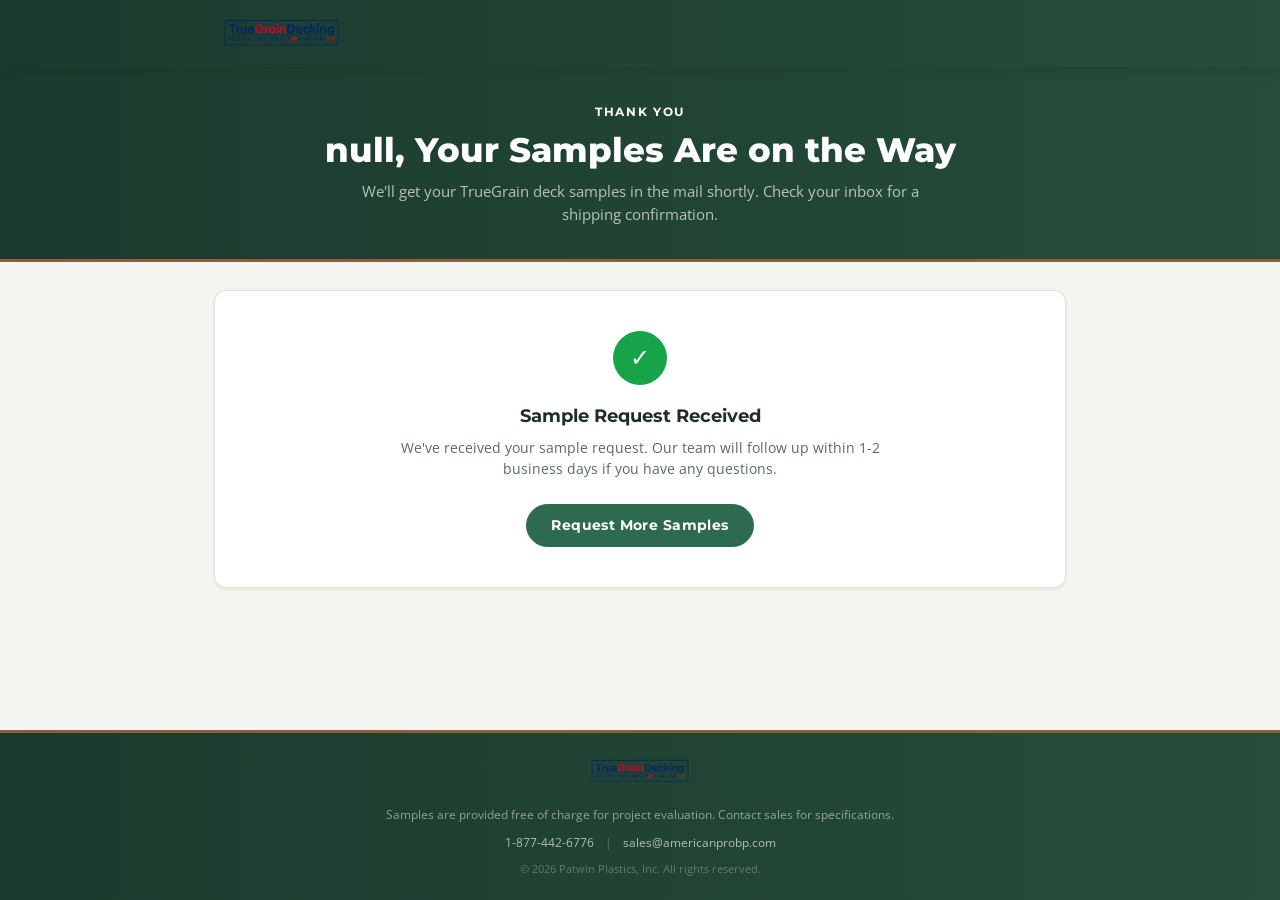
==== thankyou.html @ b53eae9f "Initial commit: TrueGrain Decking sample request form - 3-step card layout (sample size, color selec" ====
<!DOCTYPE html>
<html lang="en">
<head>
  <meta charset="UTF-8" />
  <meta name="viewport" content="width=device-width, initial-scale=1.0" />
  <title>Thank You | TrueGrain Decking Sample Request</title>
  <link rel="preconnect" href="https://fonts.googleapis.com" />
  <link rel="preconnect" href="https://fonts.gstatic.com" crossorigin />
  <link href="https://fonts.googleapis.com/css2?family=Montserrat:wght@400;500;600;700;800&family=Open+Sans:wght@400;500;600&display=swap" rel="stylesheet" />
  <link rel="stylesheet" href="css/style.css" />
</head>
<body>

  <header class="site-header">
    <div class="header-inner">
      <div class="header-logo">
        <img src="images/truegrain-logo.png" alt="TrueGrain Decking" />
      </div>
    </div>
  </header>

  <section class="hero">
    <div class="hero-inner">
      <p class="hero-eyebrow">Thank You</p>
      <h1 class="hero-title" id="ty-title">Your Samples Are on the Way</h1>
      <p class="hero-sub">We'll get your TrueGrain deck samples in the mail shortly. Check your inbox for a shipping confirmation.</p>
    </div>
  </section>

  <main class="form-wrapper">
    <section class="form-card" style="text-align:center; padding: 2.5rem 2rem;">
      <div class="success-icon" style="margin:0 auto 1rem;">&#10003;</div>
      <h2 class="step-title" style="margin-bottom: 0.5rem;">Sample Request Received</h2>
      <p class="step-desc" style="max-width: 480px; margin: 0 auto 1.5rem;" id="ty-body">
        We've received your sample request. Our team will follow up within 1-2 business days if you have any questions.
      </p>
      <a class="btn btn-primary" href="index.html">Request More Samples</a>
    </section>
  </main>

  <footer class="site-footer">
    <div class="footer-inner">
      <div class="footer-brand">
        <img src="images/truegrain-logo.png" alt="TrueGrain Decking" />
      </div>
      <p class="footer-note">Samples are provided free of charge for project evaluation. Contact sales for specifications.</p>
      <div class="footer-contact">
        <span>1-877-442-6776</span>
        <span class="footer-sep">|</span>
        <a href="mailto:sales@americanprobp.com">sales@americanprobp.com</a>
      </div>
      <p class="footer-copy">&copy; <span id="footer-year"></span> Patwin Plastics, Inc. All rights reserved.</p>
    </div>
  </footer>

  <script>
    document.getElementById('footer-year').textContent = new Date().getFullYear();
    // Personalize with query params
    var params = new URLSearchParams(window.location.search);
    var name = params.get('name');
    if (name) {
      document.getElementById('ty-title').textContent = name + ', Your Samples Are on the Way';
    }
  </script>
</body>
</html>
---- css/style.css ----
/* =====================================================
   TRUEGRAIN SAMPLE REQUEST FORM - Design System
   Earthy greens + warm wood tones. Clean card layout.
   Matches Ameridex structure with TrueGrain identity.
   ===================================================== */

:root {
  /* ---- Primary green (TrueGrain brand) ---- */
  --color-primary:       #2d6a4f;
  --color-primary-dark:  #1b4332;
  --color-primary-soft:  #f0f7f4;

  /* ---- Header dark (deep forest) ---- */
  --color-dark:          #1b3a2d;
  --color-dark-mid:      #264d3b;

  /* ---- Accent warm (wood tone CTA) ---- */
  --color-accent:        #8B5E3C;
  --color-accent-dark:   #6d4a2e;
  --color-accent-soft:   #fdf6f0;

  /* ---- Surfaces ---- */
  --color-bg:            #f4f5f0;
  --color-surface:       #ffffff;
  --color-surface-alt:   #fafbf8;

  /* ---- Borders ---- */
  --color-border:        #dde3d8;
  --color-border-focus:  #7bc4a5;

  /* ---- Text ---- */
  --color-text:          #1e2e24;
  --color-text-muted:    #5a6b5e;
  --color-text-light:    #8a9b8e;

  /* ---- Semantic ---- */
  --color-success:       #16a34a;
  --color-success-soft:  #f0fdf4;
  --color-error:         #dc2626;
  --color-error-bg:      #fef2f2;
  --color-info-bg:       #f0f7f4;
  --color-info-border:   #b7e4c7;

  /* ---- Radii ---- */
  --radius-sm:   4px;
  --radius-md:   8px;
  --radius-lg:   12px;
  --radius-xl:   20px;
  --radius-pill: 999px;

  /* ---- Shadows ---- */
  --shadow-card:  0 1px 4px rgba(15,35,20,0.06), 0 1px 2px rgba(15,35,20,0.04);
  --shadow-raise: 0 8px 24px rgba(15,35,20,0.10);

  /* ---- Typography ---- */
  --font-head: 'Montserrat', sans-serif;
  --font-body: 'Open Sans', sans-serif;

  /* ---- Layout ---- */
  --max-w: 900px;
  --step-pad: 2rem;
}

*, *::before, *::after { box-sizing: border-box; margin: 0; padding: 0; }
html { font-size: 16px; scroll-behavior: smooth; }
body {
  font-family: var(--font-body);
  color: var(--color-text);
  background: var(--color-bg);
  line-height: 1.6;
  min-height: 100vh;
  display: flex;
  flex-direction: column;
}
main { flex: 1; }

/* ============================================================
   HEADER
   ============================================================ */
.site-header {
  background: linear-gradient(90deg, var(--color-dark) 0%, var(--color-dark-mid) 100%);
  border-bottom: none;
  position: sticky;
  top: 0;
  z-index: 100;
  box-shadow: 0 2px 12px rgba(15,35,20,0.18);
}
.header-inner {
  max-width: var(--max-w);
  margin: 0 auto;
  padding: 0.85rem 1.5rem;
  display: flex;
  align-items: center;
  justify-content: space-between;
  gap: 1rem;
}
.header-logo {
  display: flex;
  align-items: center;
  gap: 0.75rem;
}
.header-logo img {
  max-height: 40px;
  width: auto;
  display: block;
}

/* ============================================================
   HERO
   ============================================================ */
.hero {
  background: linear-gradient(90deg, var(--color-dark) 0%, var(--color-dark-mid) 100%);
  padding: 2.25rem 1.5rem 2rem;
  border-bottom: 3px solid var(--color-accent);
}
.hero-inner { max-width: var(--max-w); margin: 0 auto; text-align: center; }
.hero-eyebrow {
  font-family: var(--font-head);
  font-size: 0.72rem;
  font-weight: 700;
  letter-spacing: 0.14em;
  text-transform: uppercase;
  color: #ffffff;
  margin-bottom: 0.5rem;
  display: block;
}
.hero-title {
  font-family: var(--font-head);
  font-size: clamp(1.5rem, 3.5vw, 2.1rem);
  font-weight: 800;
  color: #ffffff;
  line-height: 1.2;
  margin-bottom: 0.6rem;
}
.hero-sub {
  font-size: 0.92rem;
  color: rgba(255,255,255,0.68);
  max-width: 560px;
  margin: 0 auto;
}

/* ============================================================
   FORM WRAPPER
   ============================================================ */
.form-wrapper {
  max-width: var(--max-w);
  margin: 0 auto;
  padding: 1.75rem 1.5rem 4rem;
  width: 100%;
  display: flex;
  flex-direction: column;
  gap: 1.5rem;
}

/* ============================================================
   FORM CARD
   ============================================================ */
.form-card {
  background: var(--color-surface);
  border-radius: var(--radius-lg);
  box-shadow: var(--shadow-card);
  padding: var(--step-pad);
  border: 1px solid var(--color-border);
  animation: cardEnter 0.28s ease both;
}
@keyframes cardEnter {
  from { opacity: 0; transform: translateY(10px); }
  to   { opacity: 1; transform: translateY(0); }
}

.step-header {
  display: flex;
  align-items: flex-start;
  gap: 1rem;
  margin-bottom: 1.5rem;
  padding-bottom: 1rem;
  border-bottom: 1px solid var(--color-border);
}
.step-icon { font-size: 1.5rem; color: var(--color-primary); line-height: 1; flex-shrink: 0; margin-top: 0.1rem; }
.step-title {
  font-family: var(--font-head);
  font-size: 1.15rem;
  font-weight: 700;
  color: var(--color-text);
  margin-bottom: 0.2rem;
}
.step-desc { font-size: 0.87rem; color: var(--color-text-muted); max-width: 540px; line-height: 1.5; }

/* ============================================================
   SIZE SELECTION
   ============================================================ */
.size-grid {
  display: grid;
  grid-template-columns: 1fr 1fr;
  gap: 1rem;
  margin-bottom: 0.5rem;
}
@media (max-width: 520px) { .size-grid { grid-template-columns: 1fr; } }

.size-card {
  border: 1.5px solid var(--color-border);
  border-radius: var(--radius-lg);
  padding: 1.4rem 1rem;
  cursor: pointer;
  transition: border-color 0.16s, box-shadow 0.16s, transform 0.12s;
  background: var(--color-surface);
  text-align: center;
  user-select: none;
  display: flex;
  flex-direction: column;
  align-items: center;
  gap: 0.4rem;
}
.size-card:hover {
  border-color: var(--color-primary);
  box-shadow: var(--shadow-card);
  transform: translateY(-2px);
}
.size-card.selected {
  border-color: var(--color-primary);
  box-shadow: 0 0 0 3px rgba(45,106,79,0.15);
  background: var(--color-primary-soft);
}
.size-icon {
  color: var(--color-primary);
  margin-bottom: 0.3rem;
}
.size-card.selected .size-icon { color: var(--color-primary-dark); }
.size-label {
  font-family: var(--font-head);
  font-size: 0.92rem;
  font-weight: 700;
  color: var(--color-text);
}
.size-detail {
  font-size: 0.78rem;
  color: var(--color-text-muted);
}

/* ============================================================
   SELECTION COUNT
   ============================================================ */
.selection-count {
  display: flex;
  align-items: center;
  gap: 0.5rem;
  background: var(--color-info-bg);
  border: 1px solid var(--color-info-border);
  border-radius: var(--radius-md);
  padding: 0.6rem 1rem;
  margin-bottom: 1rem;
}
.count-num {
  font-family: var(--font-head);
  font-size: 1.15rem;
  font-weight: 800;
  color: var(--color-primary);
  min-width: 20px;
  text-align: center;
}
.count-text {
  font-size: 0.82rem;
  color: var(--color-text-muted);
  font-family: var(--font-head);
  font-weight: 600;
}
/* ---- Select All / Deselect All button ---- */
.btn-select-all {
  margin-left: auto;
  font-family: var(--font-head);
  font-size: 0.74rem;
  font-weight: 700;
  letter-spacing: 0.03em;
  color: var(--color-primary);
  background: transparent;
  border: 1.5px solid var(--color-primary);
  border-radius: var(--radius-pill);
  padding: 0.3rem 0.9rem;
  cursor: pointer;
  transition: background 0.16s, color 0.16s, border-color 0.16s;
  white-space: nowrap;
}
.btn-select-all:hover {
  background: var(--color-primary);
  color: #ffffff;
}
.btn-select-all.active {
  background: var(--color-accent-soft);
  color: var(--color-accent);
  border-color: var(--color-accent);
}
.btn-select-all.active:hover {
  background: var(--color-accent);
  color: #ffffff;
}

/* ============================================================
   SWATCH GRID
   ============================================================ */
.swatch-grid {
  display: grid;
  grid-template-columns: repeat(auto-fill, minmax(130px, 1fr));
  gap: 0.75rem;
  margin-bottom: 0.5rem;
}
@media (max-width: 520px) { .swatch-grid { grid-template-columns: repeat(3, 1fr); } }
@media (max-width: 380px) { .swatch-grid { grid-template-columns: repeat(2, 1fr); } }
.swatch-item {
  display: flex; flex-direction: column; align-items: center; gap: 0.4rem;
  cursor: pointer;
  padding: 0.35rem;
  border-radius: var(--radius-md);
  border: 2px solid transparent;
  transition: border-color 0.16s, box-shadow 0.16s;
}
.swatch-item:hover { border-color: var(--color-primary); }
.swatch-item.selected {
  border-color: var(--color-primary);
  box-shadow: 0 0 0 3px rgba(45,106,79,0.15);
}
.swatch-circle {
  width: 100%; aspect-ratio: 3 / 2;
  border-radius: var(--radius-sm);
  border: 1px solid rgba(0,0,0,0.08);
  position: relative;
  overflow: hidden;
  transition: transform 0.15s, box-shadow 0.15s;
  background-color: var(--color-surface-alt);
}
.swatch-item:hover .swatch-circle {
  transform: scale(1.04);
  box-shadow: 0 4px 12px rgba(0,0,0,0.18);
}
.swatch-item.selected .swatch-circle {
  transform: scale(1.04);
  box-shadow: 0 0 0 2px var(--color-primary), 0 4px 14px rgba(0,0,0,0.16);
}
.swatch-label {
  font-family: var(--font-head);
  font-size: 0.72rem;
  font-weight: 600;
  text-align: center;
  color: var(--color-text-muted);
  line-height: 1.2;
}
/* Checkmark badge on selected swatches */
.swatch-item.selected .swatch-circle::before {
  content: '\2713';
  position: absolute;
  top: 4px; right: 4px;
  width: 22px; height: 22px;
  display: flex;
  align-items: center;
  justify-content: center;
  font-size: 0.75rem;
  font-weight: 800;
  color: #ffffff;
  background: var(--color-primary);
  border-radius: 50%;
  box-shadow: 0 1px 3px rgba(0,0,0,0.3);
  z-index: 2;
}

/* ============================================================
   FORMS
   ============================================================ */
.form-row { display: grid; grid-template-columns: 1fr 1fr; gap: 1rem; margin-bottom: 1.25rem; }
.form-row--three { grid-template-columns: 1fr 1fr; }
@media (max-width: 520px) {
  .form-row { grid-template-columns: 1fr; }
  .form-row--three { grid-template-columns: 1fr; }
}
.form-group { display: flex; flex-direction: column; gap: 0.3rem; }
.form-group--full { grid-column: 1 / -1; }
.form-label {
  font-family: var(--font-head);
  font-size: 0.78rem;
  font-weight: 600;
  text-transform: uppercase;
  letter-spacing: 0.05em;
  color: var(--color-text);
}
.form-input {
  padding: 0.62rem 0.9rem;
  border: 1px solid var(--color-border);
  border-radius: var(--radius-md);
  font-family: var(--font-body);
  font-size: 0.95rem;
  color: var(--color-text);
  background: var(--color-surface-alt);
  transition: border-color 0.16s, box-shadow 0.16s, background 0.16s;
  width: 100%;
}
.form-input::placeholder { color: var(--color-text-light); }
.form-input:focus {
  outline: none;
  border-color: var(--color-primary);
  background: var(--color-surface);
  box-shadow: 0 0 0 3px rgba(45,106,79,0.10);
}
.form-input.error { border-color: var(--color-error); background: var(--color-error-bg); }
.form-error { font-size: 0.77rem; color: var(--color-error); min-height: 1rem; display: block; }
.required-star { color: var(--color-error); }
.form-select {
  appearance: none;
  background-image: url("data:image/svg+xml,%3Csvg xmlns='http://www.w3.org/2000/svg' width='12' height='8' viewBox='0 0 12 8'%3E%3Cpath d='M1 1l5 5 5-5' stroke='%235a6b5e' stroke-width='1.5' fill='none' stroke-linecap='round' stroke-linejoin='round'/%3E%3C/svg%3E");
  background-repeat: no-repeat;
  background-position: right 0.75rem center;
  padding-right: 2.25rem;
}
.form-textarea {
  resize: vertical;
  min-height: 80px;
  font-family: var(--font-body);
}

.section-subhead {
  font-family: var(--font-head);
  font-size: 0.75rem;
  font-weight: 700;
  text-transform: uppercase;
  letter-spacing: 0.07em;
  color: var(--color-text-muted);
  margin-bottom: 1rem;
}

/* ============================================================
   SUMMARY BLOCK
   ============================================================ */
.summary-block {
  background: var(--color-info-bg);
  border: 1px solid var(--color-info-border);
  border-left: 4px solid var(--color-primary);
  border-radius: var(--radius-md);
  padding: 1rem 1.25rem;
  margin-bottom: 1.25rem;
  margin-top: 0.75rem;
}
.summary-title {
  font-family: var(--font-head);
  font-size: 0.76rem;
  font-weight: 700;
  text-transform: uppercase;
  letter-spacing: 0.07em;
  color: var(--color-text-muted);
  margin-bottom: 0.6rem;
}
.summary-row {
  display: flex;
  justify-content: space-between;
  align-items: center;
  padding: 0.35rem 0;
}
.summary-row + .summary-row {
  border-top: 1px solid var(--color-border);
}
.summary-label {
  font-family: var(--font-head);
  font-size: 0.82rem;
  font-weight: 600;
  color: var(--color-text);
}
.summary-value {
  font-size: 0.85rem;
  color: var(--color-primary);
  font-weight: 600;
  font-family: var(--font-head);
  text-align: right;
  max-width: 60%;
}

/* ============================================================
   DIVIDER
   ============================================================ */
.divider { height: 1px; background: var(--color-border); margin: 1.25rem 0; }

/* ============================================================
   BUTTONS
   ============================================================ */
.btn {
  display: inline-flex; align-items: center; justify-content: center; gap: 0.4rem;
  font-family: var(--font-head);
  font-size: 0.86rem;
  font-weight: 700;
  letter-spacing: 0.03em;
  border-radius: var(--radius-pill);
  padding: 0.6rem 1.5rem;
  cursor: pointer;
  border: 1.5px solid transparent;
  transition: background 0.15s, color 0.15s, border-color 0.15s, box-shadow 0.15s, transform 0.1s;
  text-decoration: none;
  background: none;
}
.btn:active { transform: scale(0.97); }
.btn-primary { background: var(--color-primary); color: #fff; border-color: var(--color-primary); }
.btn-primary:hover { background: var(--color-primary-dark); border-color: var(--color-primary-dark); box-shadow: 0 4px 14px rgba(45,106,79,0.22); }
.btn-cta {
  background: var(--color-accent); color: #ffffff; border-color: var(--color-accent);
  font-size: 0.98rem; padding: 0.75rem 2rem; width: 100%; margin-top: 0.5rem;
}
.btn-cta:hover { background: var(--color-accent-dark); border-color: var(--color-accent-dark); box-shadow: 0 6px 20px rgba(139,94,60,0.26); }
.btn-cta:disabled {
  background: var(--color-text-light);
  border-color: var(--color-text-light);
  cursor: not-allowed;
  box-shadow: none;
}

/* ============================================================
   SUCCESS
   ============================================================ */
.lead-success { text-align: center; padding: 2rem 1rem; }
.success-icon {
  width: 54px; height: 54px;
  background: var(--color-success); color: white; border-radius: 50%;
  font-size: 1.5rem;
  display: flex; align-items: center; justify-content: center;
  margin: 0 auto 0.9rem;
}
.success-title { font-family: var(--font-head); font-size: 1.1rem; font-weight: 700; color: var(--color-success); margin-bottom: 0.35rem; }
.success-body { font-size: 0.87rem; color: var(--color-text-muted); }
.lead-privacy { font-size: 0.73rem; color: var(--color-text-light); text-align: center; margin-top: 0.6rem; }

/* ============================================================
   TOAST
   ============================================================ */
.toast {
  position: fixed; bottom: 1.5rem; left: 50%;
  transform: translateX(-50%) translateY(80px);
  background: var(--color-dark);
  color: #fff;
  font-family: var(--font-head);
  font-size: 0.86rem;
  font-weight: 600;
  padding: 0.65rem 1.4rem;
  border-radius: var(--radius-pill);
  box-shadow: var(--shadow-raise);
  border-left: 4px solid var(--color-accent);
  opacity: 0;
  transition: opacity 0.26s, transform 0.26s;
  pointer-events: none;
  z-index: 9999;
  white-space: nowrap;
}
.toast.show { opacity: 1; transform: translateX(-50%) translateY(0); }

/* ============================================================
   FOOTER
   ============================================================ */
.site-footer {
  background: linear-gradient(90deg, var(--color-dark) 0%, var(--color-dark-mid) 100%);
  border-top: 3px solid var(--color-accent);
  margin-top: auto;
}
.footer-inner { max-width: var(--max-w); margin: 0 auto; padding: 1.4rem 1.5rem; text-align: center; }
.footer-brand { margin-bottom: 0.6rem; }
.footer-brand img { max-height: 34px; width: auto; opacity: 0.9; }
.footer-note { font-size: 0.73rem; color: rgba(255,255,255,0.5); max-width: 520px; margin: 0 auto 0.6rem; line-height: 1.5; }
.footer-contact {
  font-size: 0.78rem;
  color: rgba(255,255,255,0.65);
  margin-bottom: 0.4rem;
}
.footer-contact a {
  color: rgba(255,255,255,0.65);
  text-decoration: none;
  transition: color 0.15s;
}
.footer-contact a:hover { color: #ffffff; }
.footer-sep { margin: 0 0.5rem; opacity: 0.4; }
.footer-copy { font-size: 0.7rem; color: rgba(255,255,255,0.3); }
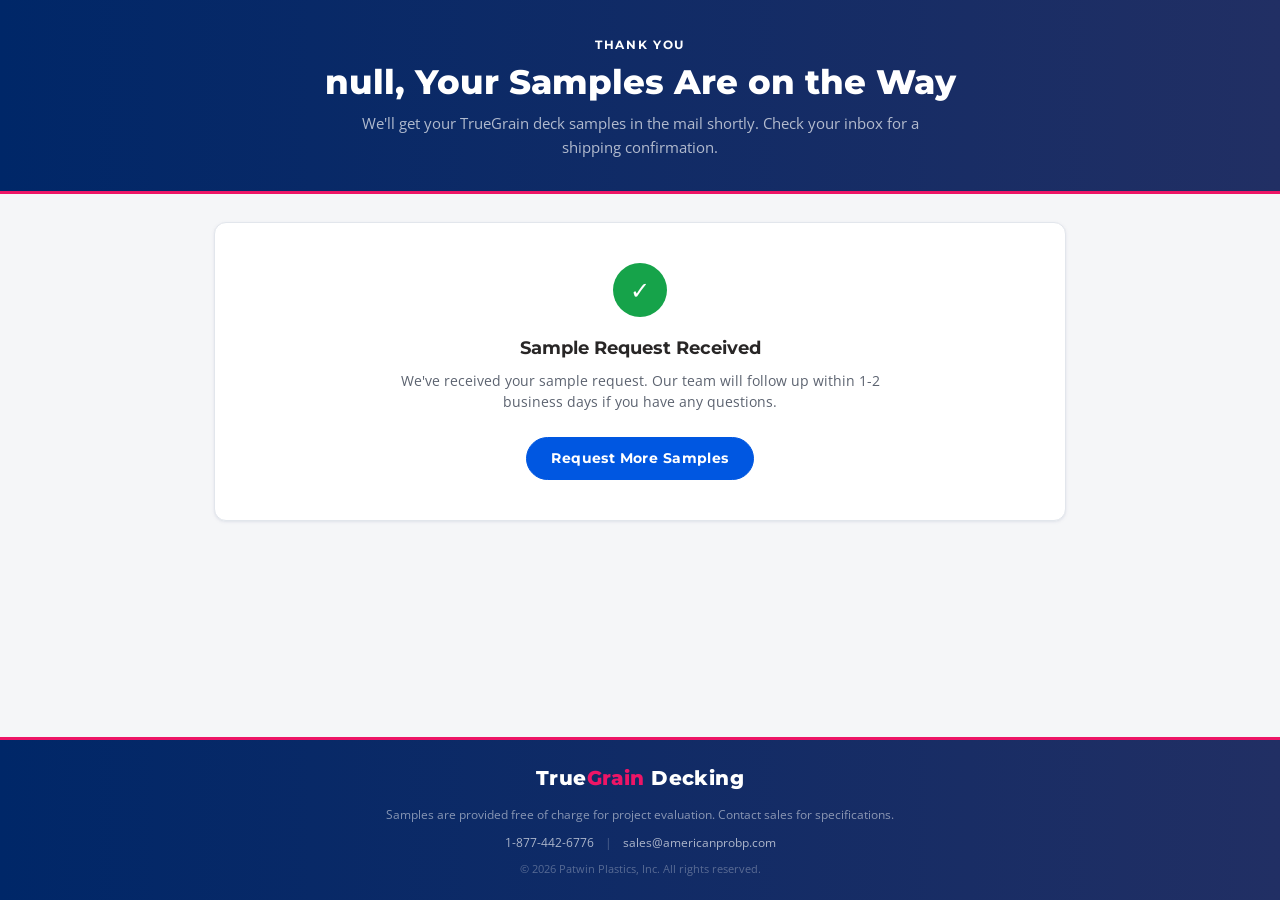
==== commit 96b3abdc: "Remove header logo, fix footer logo to text, add comprehensive mobile optimization - Removed header " ====
--- a/thankyou.html
+++ b/thankyou.html
@@ -11,13 +11,7 @@
 </head>
 <body>
 
-  <header class="site-header">
-    <div class="header-inner">
-      <div class="header-logo">
-        <img src="images/truegrain-logo.png" alt="TrueGrain Decking" />
-      </div>
-    </div>
-  </header>
+
 
   <section class="hero">
     <div class="hero-inner">
@@ -41,7 +35,7 @@
   <footer class="site-footer">
     <div class="footer-inner">
       <div class="footer-brand">
-        <img src="images/truegrain-logo.png" alt="TrueGrain Decking" />
+        <span class="footer-logo-text">True<span class="footer-logo-accent">Grain</span> Decking</span>
       </div>
       <p class="footer-note">Samples are provided free of charge for project evaluation. Contact sales for specifications.</p>
       <div class="footer-contact">
--- a/css/style.css
+++ b/css/style.css
@@ -1,45 +1,45 @@
 /* =====================================================
    TRUEGRAIN SAMPLE REQUEST FORM - Design System
-   Earthy greens + warm wood tones. Clean card layout.
+   Blue primary, dark navy header/footer, white nav.
    Matches Ameridex structure with TrueGrain identity.
    ===================================================== */
 
 :root {
-  /* ---- Primary green (TrueGrain brand) ---- */
-  --color-primary:       #2d6a4f;
-  --color-primary-dark:  #1b4332;
-  --color-primary-soft:  #f0f7f4;
-
-  /* ---- Header dark (deep forest) ---- */
-  --color-dark:          #1b3a2d;
-  --color-dark-mid:      #264d3b;
-
-  /* ---- Accent warm (wood tone CTA) ---- */
-  --color-accent:        #8B5E3C;
-  --color-accent-dark:   #6d4a2e;
-  --color-accent-soft:   #fdf6f0;
+  /* ---- Primary blue (TrueGrain brand) ---- */
+  --color-primary:       #0057E1;
+  --color-primary-dark:  #0046b8;
+  --color-primary-soft:  #eef4ff;
+
+  /* ---- Dark navy (header / footer) ---- */
+  --color-dark:          #002768;
+  --color-dark-mid:      #212F64;
+
+  /* ---- Accent pink-red (TrueGrain highlights) ---- */
+  --color-accent:        #ED1566;
+  --color-accent-dark:   #c91058;
+  --color-accent-soft:   #fff0f5;
 
   /* ---- Surfaces ---- */
-  --color-bg:            #f4f5f0;
+  --color-bg:            #f5f6f8;
   --color-surface:       #ffffff;
-  --color-surface-alt:   #fafbf8;
+  --color-surface-alt:   #f9fafb;
 
   /* ---- Borders ---- */
-  --color-border:        #dde3d8;
-  --color-border-focus:  #7bc4a5;
+  --color-border:        #e2e6ec;
+  --color-border-focus:  #93b8f5;
 
   /* ---- Text ---- */
-  --color-text:          #1e2e24;
-  --color-text-muted:    #5a6b5e;
-  --color-text-light:    #8a9b8e;
+  --color-text:          #282626;
+  --color-text-muted:    #5c6370;
+  --color-text-light:    #94a3b8;
 
   /* ---- Semantic ---- */
   --color-success:       #16a34a;
   --color-success-soft:  #f0fdf4;
   --color-error:         #dc2626;
   --color-error-bg:      #fef2f2;
-  --color-info-bg:       #f0f7f4;
-  --color-info-border:   #b7e4c7;
+  --color-info-bg:       #eef4ff;
+  --color-info-border:   #b3d1fa;
 
   /* ---- Radii ---- */
   --radius-sm:   4px;
@@ -49,8 +49,8 @@
   --radius-pill: 999px;
 
   /* ---- Shadows ---- */
-  --shadow-card:  0 1px 4px rgba(15,35,20,0.06), 0 1px 2px rgba(15,35,20,0.04);
-  --shadow-raise: 0 8px 24px rgba(15,35,20,0.10);
+  --shadow-card:  0 1px 4px rgba(0,39,104,0.06), 0 1px 2px rgba(0,39,104,0.04);
+  --shadow-raise: 0 8px 24px rgba(0,39,104,0.12);
 
   /* ---- Typography ---- */
   --font-head: 'Montserrat', sans-serif;
@@ -74,36 +74,7 @@
 }
 main { flex: 1; }
 
-/* ============================================================
-   HEADER
-   ============================================================ */
-.site-header {
-  background: linear-gradient(90deg, var(--color-dark) 0%, var(--color-dark-mid) 100%);
-  border-bottom: none;
-  position: sticky;
-  top: 0;
-  z-index: 100;
-  box-shadow: 0 2px 12px rgba(15,35,20,0.18);
-}
-.header-inner {
-  max-width: var(--max-w);
-  margin: 0 auto;
-  padding: 0.85rem 1.5rem;
-  display: flex;
-  align-items: center;
-  justify-content: space-between;
-  gap: 1rem;
-}
-.header-logo {
-  display: flex;
-  align-items: center;
-  gap: 0.75rem;
-}
-.header-logo img {
-  max-height: 40px;
-  width: auto;
-  display: block;
-}
+
 
 /* ============================================================
    HERO
@@ -176,7 +147,23 @@
   padding-bottom: 1rem;
   border-bottom: 1px solid var(--color-border);
 }
-.step-icon { font-size: 1.5rem; color: var(--color-primary); line-height: 1; flex-shrink: 0; margin-top: 0.1rem; }
+.step-icon {
+  font-size: 0.82rem;
+  color: var(--color-primary);
+  line-height: 1;
+  flex-shrink: 0;
+  margin-top: 0.15rem;
+  width: 30px;
+  height: 30px;
+  display: flex;
+  align-items: center;
+  justify-content: center;
+  background: var(--color-primary-soft);
+  border: 1.5px solid var(--color-info-border);
+  border-radius: 50%;
+  font-weight: 800;
+  font-family: var(--font-head);
+}
 .step-title {
   font-family: var(--font-head);
   font-size: 1.15rem;
@@ -195,7 +182,6 @@
   gap: 1rem;
   margin-bottom: 0.5rem;
 }
-@media (max-width: 520px) { .size-grid { grid-template-columns: 1fr; } }
 
 .size-card {
   border: 1.5px solid var(--color-border);
@@ -218,7 +204,7 @@
 }
 .size-card.selected {
   border-color: var(--color-primary);
-  box-shadow: 0 0 0 3px rgba(45,106,79,0.15);
+  box-shadow: 0 0 0 3px rgba(0,87,225,0.15);
   background: var(--color-primary-soft);
 }
 .size-icon {
@@ -303,8 +289,6 @@
   gap: 0.75rem;
   margin-bottom: 0.5rem;
 }
-@media (max-width: 520px) { .swatch-grid { grid-template-columns: repeat(3, 1fr); } }
-@media (max-width: 380px) { .swatch-grid { grid-template-columns: repeat(2, 1fr); } }
 .swatch-item {
   display: flex; flex-direction: column; align-items: center; gap: 0.4rem;
   cursor: pointer;
@@ -316,7 +300,7 @@
 .swatch-item:hover { border-color: var(--color-primary); }
 .swatch-item.selected {
   border-color: var(--color-primary);
-  box-shadow: 0 0 0 3px rgba(45,106,79,0.15);
+  box-shadow: 0 0 0 3px rgba(0,87,225,0.15);
 }
 .swatch-circle {
   width: 100%; aspect-ratio: 3 / 2;
@@ -333,7 +317,7 @@
 }
 .swatch-item.selected .swatch-circle {
   transform: scale(1.04);
-  box-shadow: 0 0 0 2px var(--color-primary), 0 4px 14px rgba(0,0,0,0.16);
+  box-shadow: 0 0 0 2px var(--color-primary), 0 4px 14px rgba(0,39,104,0.18);
 }
 .swatch-label {
   font-family: var(--font-head);
@@ -366,10 +350,6 @@
    ============================================================ */
 .form-row { display: grid; grid-template-columns: 1fr 1fr; gap: 1rem; margin-bottom: 1.25rem; }
 .form-row--three { grid-template-columns: 1fr 1fr; }
-@media (max-width: 520px) {
-  .form-row { grid-template-columns: 1fr; }
-  .form-row--three { grid-template-columns: 1fr; }
-}
 .form-group { display: flex; flex-direction: column; gap: 0.3rem; }
 .form-group--full { grid-column: 1 / -1; }
 .form-label {
@@ -396,14 +376,14 @@
   outline: none;
   border-color: var(--color-primary);
   background: var(--color-surface);
-  box-shadow: 0 0 0 3px rgba(45,106,79,0.10);
+  box-shadow: 0 0 0 3px rgba(0,87,225,0.10);
 }
 .form-input.error { border-color: var(--color-error); background: var(--color-error-bg); }
 .form-error { font-size: 0.77rem; color: var(--color-error); min-height: 1rem; display: block; }
 .required-star { color: var(--color-error); }
 .form-select {
   appearance: none;
-  background-image: url("data:image/svg+xml,%3Csvg xmlns='http://www.w3.org/2000/svg' width='12' height='8' viewBox='0 0 12 8'%3E%3Cpath d='M1 1l5 5 5-5' stroke='%235a6b5e' stroke-width='1.5' fill='none' stroke-linecap='round' stroke-linejoin='round'/%3E%3C/svg%3E");
+  background-image: url("data:image/svg+xml,%3Csvg xmlns='http://www.w3.org/2000/svg' width='12' height='8' viewBox='0 0 12 8'%3E%3Cpath d='M1 1l5 5 5-5' stroke='%235c6370' stroke-width='1.5' fill='none' stroke-linecap='round' stroke-linejoin='round'/%3E%3C/svg%3E");
   background-repeat: no-repeat;
   background-position: right 0.75rem center;
   padding-right: 2.25rem;
@@ -493,12 +473,12 @@
 }
 .btn:active { transform: scale(0.97); }
 .btn-primary { background: var(--color-primary); color: #fff; border-color: var(--color-primary); }
-.btn-primary:hover { background: var(--color-primary-dark); border-color: var(--color-primary-dark); box-shadow: 0 4px 14px rgba(45,106,79,0.22); }
+.btn-primary:hover { background: var(--color-primary-dark); border-color: var(--color-primary-dark); box-shadow: 0 4px 14px rgba(0,87,225,0.25); }
 .btn-cta {
   background: var(--color-accent); color: #ffffff; border-color: var(--color-accent);
   font-size: 0.98rem; padding: 0.75rem 2rem; width: 100%; margin-top: 0.5rem;
 }
-.btn-cta:hover { background: var(--color-accent-dark); border-color: var(--color-accent-dark); box-shadow: 0 6px 20px rgba(139,94,60,0.26); }
+.btn-cta:hover { background: var(--color-accent-dark); border-color: var(--color-accent-dark); box-shadow: 0 6px 20px rgba(237,21,102,0.28); }
 .btn-cta:disabled {
   background: var(--color-text-light);
   border-color: var(--color-text-light);
@@ -553,8 +533,17 @@
   margin-top: auto;
 }
 .footer-inner { max-width: var(--max-w); margin: 0 auto; padding: 1.4rem 1.5rem; text-align: center; }
-.footer-brand { margin-bottom: 0.6rem; }
-.footer-brand img { max-height: 34px; width: auto; opacity: 0.9; }
+.footer-brand { margin-bottom: 0.75rem; }
+.footer-logo-text {
+  font-family: var(--font-head);
+  font-size: 1.25rem;
+  font-weight: 800;
+  color: #ffffff;
+  letter-spacing: 0.02em;
+}
+.footer-logo-accent {
+  color: var(--color-accent);
+}
 .footer-note { font-size: 0.73rem; color: rgba(255,255,255,0.5); max-width: 520px; margin: 0 auto 0.6rem; line-height: 1.5; }
 .footer-contact {
   font-size: 0.78rem;
@@ -569,3 +558,325 @@
 .footer-contact a:hover { color: #ffffff; }
 .footer-sep { margin: 0 0.5rem; opacity: 0.4; }
 .footer-copy { font-size: 0.7rem; color: rgba(255,255,255,0.3); }
+
+/* ============================================================
+   MOBILE OPTIMIZATION
+   ============================================================ */
+
+/* Tablet (768px and below) */
+@media (max-width: 768px) {
+  :root {
+    --step-pad: 1.5rem;
+  }
+
+  .hero {
+    padding: 1.75rem 1.25rem 1.5rem;
+  }
+  .hero-title {
+    font-size: 1.5rem;
+  }
+  .hero-sub {
+    font-size: 0.85rem;
+  }
+
+  .form-wrapper {
+    padding: 1.25rem 1rem 3rem;
+    gap: 1.25rem;
+  }
+
+  .step-title {
+    font-size: 1.05rem;
+  }
+
+  .summary-row {
+    flex-direction: column;
+    align-items: flex-start;
+    gap: 0.15rem;
+  }
+  .summary-value {
+    max-width: 100%;
+    text-align: left;
+  }
+}
+
+/* Mobile (520px and below) */
+@media (max-width: 520px) {
+  :root {
+    --step-pad: 1.15rem;
+  }
+
+  html {
+    font-size: 15px;
+  }
+
+  .hero {
+    padding: 1.5rem 1rem 1.25rem;
+  }
+  .hero-eyebrow {
+    font-size: 0.65rem;
+    margin-bottom: 0.35rem;
+  }
+  .hero-title {
+    font-size: 1.3rem;
+    margin-bottom: 0.4rem;
+  }
+  .hero-sub {
+    font-size: 0.8rem;
+    line-height: 1.5;
+  }
+
+  .form-wrapper {
+    padding: 1rem 0.75rem 2.5rem;
+    gap: 1rem;
+  }
+
+  .form-card {
+    border-radius: var(--radius-md);
+  }
+
+  .step-header {
+    gap: 0.7rem;
+    margin-bottom: 1rem;
+    padding-bottom: 0.75rem;
+  }
+  .step-icon {
+    width: 26px;
+    height: 26px;
+    font-size: 0.72rem;
+  }
+  .step-title {
+    font-size: 0.95rem;
+  }
+  .step-desc {
+    font-size: 0.8rem;
+  }
+
+  /* Size cards: stack vertically */
+  .size-grid {
+    grid-template-columns: 1fr;
+    gap: 0.75rem;
+  }
+  .size-card {
+    padding: 1rem 0.75rem;
+    flex-direction: row;
+    gap: 0.75rem;
+    text-align: left;
+  }
+  .size-icon {
+    margin-bottom: 0;
+    flex-shrink: 0;
+  }
+  .size-card > :not(.size-icon) {
+    text-align: left;
+  }
+
+  /* Selection count bar */
+  .selection-count {
+    padding: 0.5rem 0.75rem;
+    gap: 0.4rem;
+  }
+  .count-num {
+    font-size: 1rem;
+  }
+  .count-text {
+    font-size: 0.75rem;
+  }
+  .btn-select-all {
+    font-size: 0.68rem;
+    padding: 0.25rem 0.7rem;
+  }
+
+  /* Swatch grid: 3 columns on mobile */
+  .swatch-grid {
+    grid-template-columns: repeat(3, 1fr);
+    gap: 0.5rem;
+  }
+  .swatch-item {
+    padding: 0.25rem;
+  }
+  .swatch-label {
+    font-size: 0.65rem;
+  }
+  .swatch-item.selected .swatch-circle::before {
+    width: 18px;
+    height: 18px;
+    font-size: 0.6rem;
+    top: 3px;
+    right: 3px;
+  }
+
+  /* Form fields: stack all */
+  .form-row,
+  .form-row--three {
+    grid-template-columns: 1fr;
+    gap: 0.75rem;
+    margin-bottom: 1rem;
+  }
+
+  .form-label {
+    font-size: 0.72rem;
+  }
+  .form-input {
+    padding: 0.7rem 0.8rem;
+    font-size: 1rem;
+    /* prevent iOS zoom on focus */
+    -webkit-text-size-adjust: 100%;
+  }
+  .form-textarea {
+    min-height: 70px;
+  }
+  .form-error {
+    font-size: 0.7rem;
+    min-height: 0.85rem;
+  }
+
+  .section-subhead {
+    font-size: 0.7rem;
+    margin-bottom: 0.75rem;
+  }
+
+  .divider {
+    margin: 1rem 0;
+  }
+
+  /* Summary block */
+  .summary-block {
+    padding: 0.8rem 1rem;
+    margin-top: 0.5rem;
+    margin-bottom: 1rem;
+  }
+  .summary-title {
+    font-size: 0.7rem;
+  }
+  .summary-label {
+    font-size: 0.76rem;
+  }
+  .summary-value {
+    font-size: 0.78rem;
+  }
+
+  /* CTA button: larger touch target */
+  .btn-cta {
+    font-size: 0.92rem;
+    padding: 0.85rem 1.5rem;
+    min-height: 48px;
+  }
+  .btn-primary {
+    min-height: 44px;
+    padding: 0.6rem 1.25rem;
+  }
+
+  .lead-privacy {
+    font-size: 0.67rem;
+  }
+
+  /* Success panel */
+  .lead-success {
+    padding: 1.5rem 0.75rem;
+  }
+  .success-icon {
+    width: 46px;
+    height: 46px;
+    font-size: 1.3rem;
+  }
+  .success-title {
+    font-size: 1rem;
+  }
+
+  /* Toast: full width on mobile */
+  .toast {
+    left: 1rem;
+    right: 1rem;
+    transform: translateX(0) translateY(80px);
+    white-space: normal;
+    text-align: center;
+    font-size: 0.8rem;
+    padding: 0.6rem 1rem;
+  }
+  .toast.show {
+    transform: translateX(0) translateY(0);
+  }
+
+  /* Footer */
+  .footer-inner {
+    padding: 1.25rem 1rem;
+  }
+  .footer-logo-text {
+    font-size: 1.1rem;
+  }
+  .footer-note {
+    font-size: 0.67rem;
+  }
+  .footer-contact {
+    font-size: 0.72rem;
+    display: flex;
+    flex-direction: column;
+    gap: 0.2rem;
+  }
+  .footer-sep {
+    display: none;
+  }
+  .footer-copy {
+    font-size: 0.65rem;
+  }
+}
+
+/* Small phones (380px and below) */
+@media (max-width: 380px) {
+  .swatch-grid {
+    grid-template-columns: repeat(2, 1fr);
+  }
+
+  .hero-title {
+    font-size: 1.15rem;
+  }
+
+  .size-card {
+    padding: 0.85rem 0.65rem;
+  }
+}
+
+/* Touch device optimizations */
+@media (hover: none) and (pointer: coarse) {
+  .size-card:hover {
+    border-color: var(--color-border);
+    box-shadow: none;
+    transform: none;
+  }
+  .size-card.selected:hover {
+    border-color: var(--color-primary);
+    box-shadow: 0 0 0 3px rgba(0,87,225,0.15);
+  }
+
+  .swatch-item:hover {
+    border-color: transparent;
+  }
+  .swatch-item.selected:hover {
+    border-color: var(--color-primary);
+  }
+  .swatch-item:hover .swatch-circle {
+    transform: none;
+    box-shadow: none;
+  }
+  .swatch-item.selected:hover .swatch-circle {
+    transform: scale(1.04);
+    box-shadow: 0 0 0 2px var(--color-primary), 0 4px 14px rgba(0,39,104,0.18);
+  }
+
+  .btn-select-all:hover {
+    background: transparent;
+    color: var(--color-primary);
+  }
+  .btn-select-all.active:hover {
+    background: var(--color-accent-soft);
+    color: var(--color-accent);
+  }
+
+  /* Ensure all interactive elements meet 44px minimum touch target */
+  .size-card {
+    min-height: 48px;
+  }
+  .swatch-item {
+    min-height: 44px;
+  }
+}
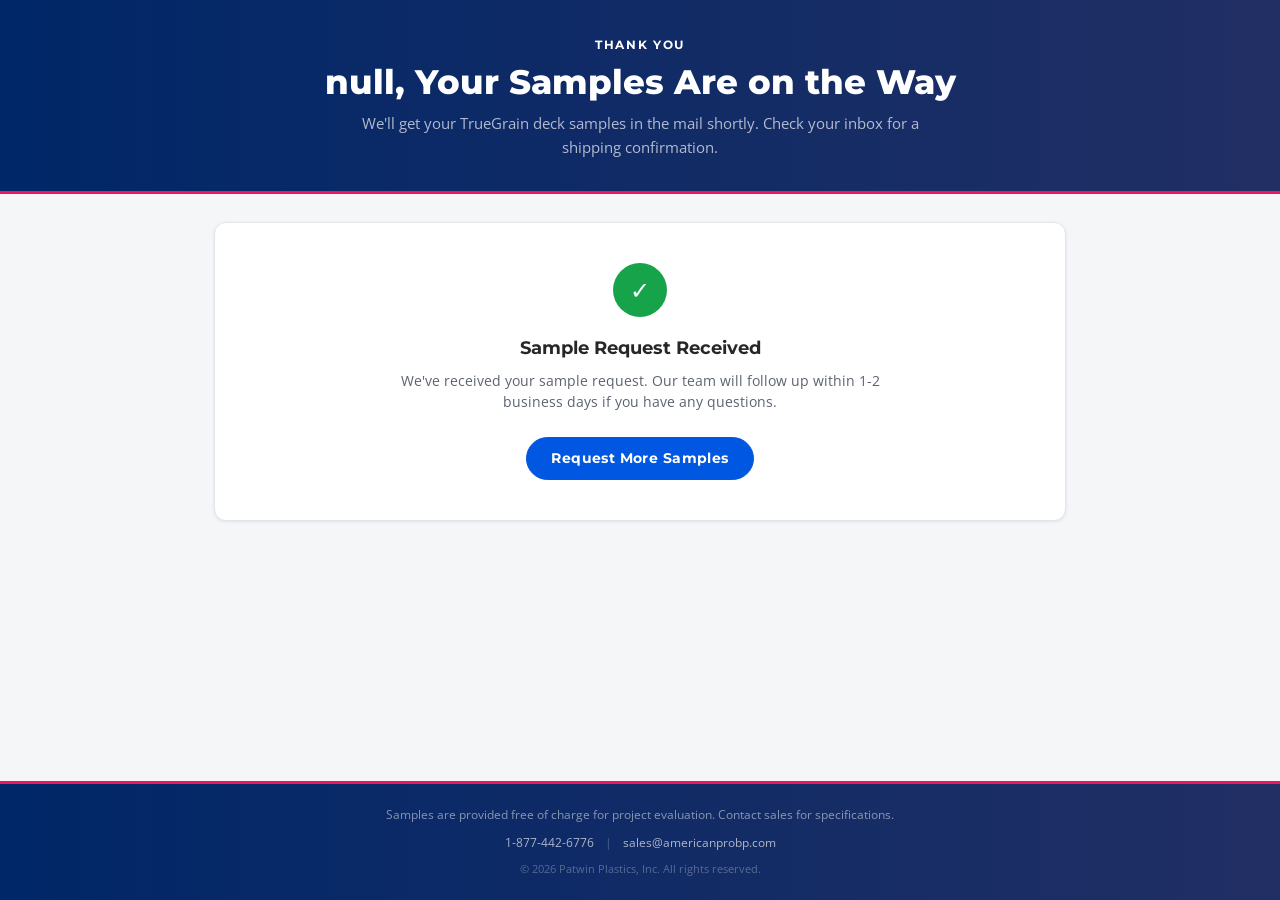
==== commit fbce6f66: "Remove footer logo entirely" ====
--- a/thankyou.html
+++ b/thankyou.html
@@ -34,9 +34,7 @@
 
   <footer class="site-footer">
     <div class="footer-inner">
-      <div class="footer-brand">
-        <span class="footer-logo-text">True<span class="footer-logo-accent">Grain</span> Decking</span>
-      </div>
+
       <p class="footer-note">Samples are provided free of charge for project evaluation. Contact sales for specifications.</p>
       <div class="footer-contact">
         <span>1-877-442-6776</span>
